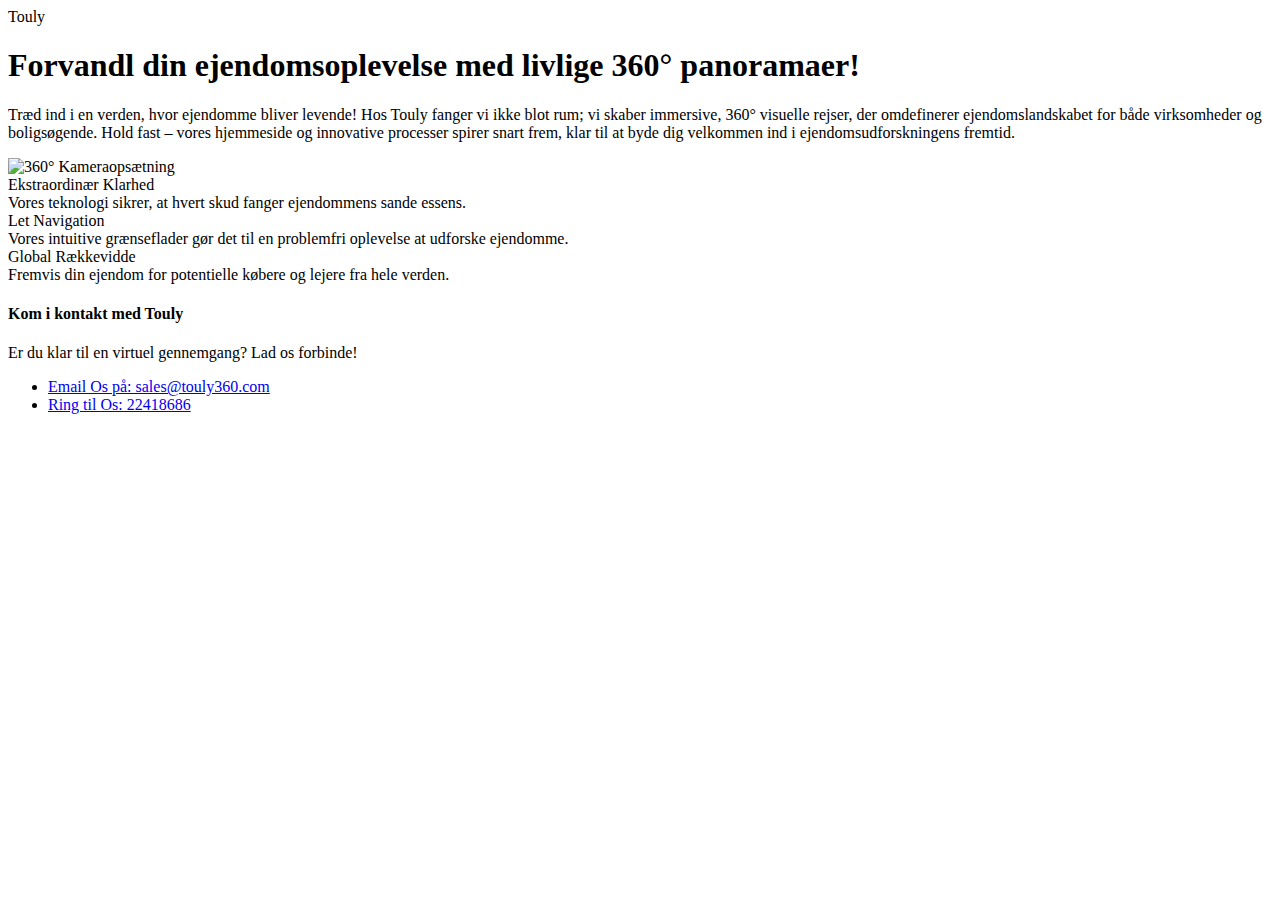
==== index.html @ 2819741e "[FIX] Ændre teksten til dansk" ====
<!doctype html>
<html lang="en">
<head>
    <!-- Required meta tags -->
    <meta charset="utf-8">
    <meta name="viewport" content="width=device-width, initial-scale=1, shrink-to-fit=no">
    <title>Touly - 360° Real Estate Imagery</title>
    <meta name="description" content="Touly specializes in offering 360° photography services for real estate, catering to both B2B and B2C markets."/>

    <!--Google font-->
    <link href="https://fonts.googleapis.com/css?family=K2D:300,400,500,700,800" rel="stylesheet">

    <!-- Bootstrap CSS / Color Scheme -->
    <link rel="stylesheet" href="css/bootstrap.min.css">
</head>
<body>

<!--Header Section-->
<section class="pt-4 pb-5">
    <div class="container-fluid">
        <div class="row">
            <div class="col-12 text-center">
                <div class="heading-brand">Touly</div>
            </div>
        </div>
        <div class="row mt-6">
            <div class="col-md-5 ml-md-auto my-md-auto order-2 order-md-1">
                <h1>Forvandl din ejendomsoplevelse med livlige 360° panoramaer!</h1>
                <p class="lead mb-5">
                    Træd ind i en verden, hvor ejendomme bliver levende! Hos Touly fanger vi ikke blot rum; vi skaber immersive, 360° visuelle rejser, der omdefinerer ejendomslandskabet for både virksomheder og boligsøgende. Hold fast – vores hjemmeside og innovative processer spirer snart frem, klar til at byde dig velkommen ind i ejendomsudforskningens fremtid.
                </p>
                
            </div>
            <div class="col-md-6 my-md-auto pb-5 pb-md-0 order-1 order-md-2">
                <img alt="360° Kameraopsætning" class="img-fluid d-block mx-auto" src="img/mockup.svg"/>
            </div>
        </div>
    </div>
</section>

<!--Features Section-->
<section class="py-5">
    <div class="container">
        <div class="row feature-grid">
            <div class="col-md-4 col-sm-6">
                <div class="media">
                    <div class="icon-box">
                        <div class="icon-box-inner">
                            <span data-feather="camera" width="28" height="28"></span>
                        </div>
                    </div>
                    <div class="media-body">
                        <div class="title">Ekstraordinær Klarhed</div>
                        <div class="sub-title">Vores teknologi sikrer, at hvert skud fanger ejendommens sande essens.</div>
                    </div>
                </div>
            </div>
            <div class="col-md-4 col-sm-6">
                <div class="media">
                    <div class="icon-box">
                        <div class="icon-box-inner">
                            <span data-feather="grid" width="28" height="28"></span>
                        </div>
                    </div>
                    <div class="media-body">
                        <div class="title">Let Navigation</div>
                        <div class="sub-title">Vores intuitive grænseflader gør det til en problemfri oplevelse at udforske ejendomme.</div>
                    </div>
                </div>
            </div>
            <div class="col-md-4 col-sm-6">
                <div class="media">
                    <div class="icon-box">
                        <div class="icon-box-inner">
                            <span data-feather="globe" width="28" height="28"></span>
                        </div>
                    </div>
                    <div class="media-body">
                        <div class="title">Global Rækkevidde</div>
                        <div class="sub-title">Fremvis din ejendom for potentielle købere og lejere fra hele verden.</div>
                    </div>
                </div>
            </div>
        </div>
    </div>
</section>

<!--footer-->
<footer class="py-5">
    <div class="container">
        <div class="row">
            <div class="col-12 text-center">
                <h4>Kom i kontakt med Touly</h4>
                <p>Er du klar til en virtuel gennemgang? Lad os forbinde!</p>
                <ul class="list-inline">
                    <li class="list-inline-item"><a href="mailto:contact@touly360.com">Email Os på: sales@touly360.com</a></li>
                    <li class="list-inline-item"><a href="tel:+22418686">Ring til Os: 22418686</a></li>
                </ul>
            </div>
        </div>
    </div>
</footer>

<!-- jQuery first, then Popper.js, then Bootstrap JS -->
<script src="https://code.jquery.com/jquery-3.2.1.min.js"></script>
<script src="https://cdnjs.cloudflare.com/ajax/libs/feather-icons/4.7.3/feather.min.js"></script>
<script src="js/scripts.js"></script>
</body>
</html>
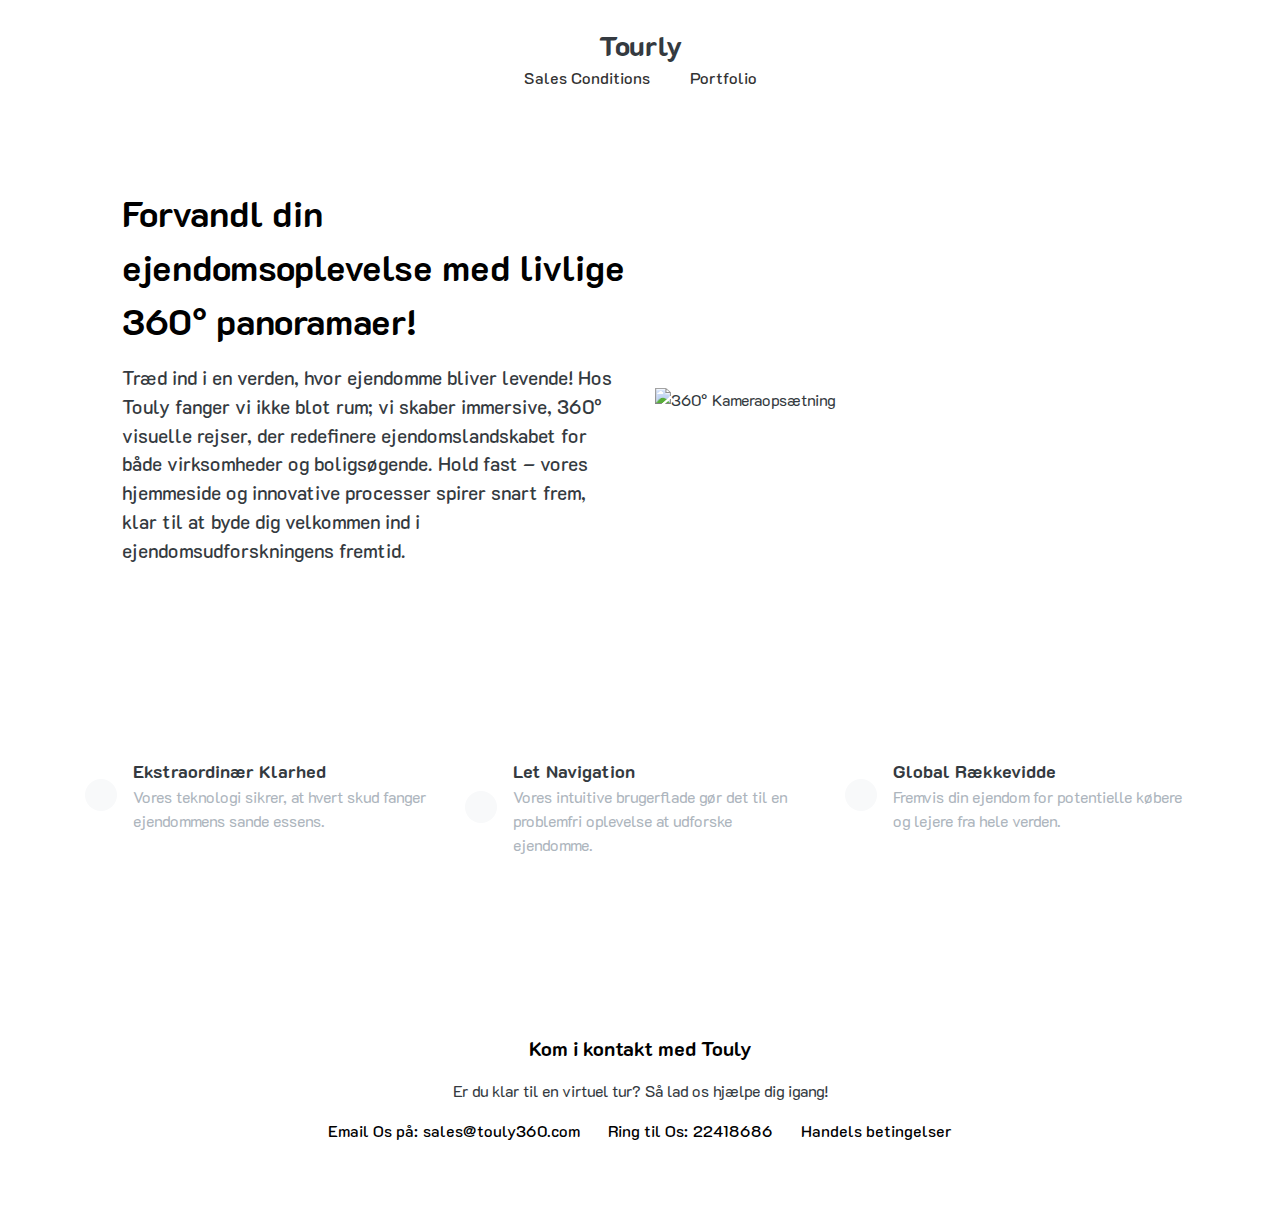
==== commit a448d76b: "[WIP]" ====
--- a/index.html
+++ b/index.html
@@ -4,14 +4,14 @@
     <!-- Required meta tags -->
     <meta charset="utf-8">
     <meta name="viewport" content="width=device-width, initial-scale=1, shrink-to-fit=no">
-    <title>Touly - 360° Real Estate Imagery</title>
+    <title>Tourly - 360° Real Estate Imagery</title>
     <meta name="description" content="Touly specializes in offering 360° photography services for real estate, catering to both B2B and B2C markets."/>
 
     <!--Google font-->
     <link href="https://fonts.googleapis.com/css?family=K2D:300,400,500,700,800" rel="stylesheet">
 
     <!-- Bootstrap CSS / Color Scheme -->
-    <link rel="stylesheet" href="css/bootstrap.min.css">
+    <link rel="stylesheet" href="./css/bootstrap.css">
 </head>
 <body>
 
@@ -20,14 +20,28 @@
     <div class="container-fluid">
         <div class="row">
             <div class="col-12 text-center">
-                <div class="heading-brand">Touly</div>
+                <div class="heading-brand">Tourly</div>
+            </div>
+            <div class="container">
+               <nav>
+                <div class="row justify-content-center">
+                    <div style="display: inline-block; margin: 0 20px;">
+                        <a class="nav-link" href="./tourly/salesConditions.html" style="text-decoration: none; color: #333; font-family: 'K2D', sans-serif; font-size: 1rem;">Sales Conditions</a>
+                    </div>
+                    <div style="display: inline-block; margin: 0 20px;">
+                        <a class="nav-link" href="./tourly/portfolio.html" style="text-decoration: none; color: #333; font-family: 'K2D', sans-serif; font-size: 1rem;">Portfolio</a>
+                    </div>
+                </div>
+               </nav>
             </div>
         </div>
         <div class="row mt-6">
             <div class="col-md-5 ml-md-auto my-md-auto order-2 order-md-1">
                 <h1>Forvandl din ejendomsoplevelse med livlige 360° panoramaer!</h1>
                 <p class="lead mb-5">
-                    Træd ind i en verden, hvor ejendomme bliver levende! Hos Touly fanger vi ikke blot rum; vi skaber immersive, 360° visuelle rejser, der omdefinerer ejendomslandskabet for både virksomheder og boligsøgende. Hold fast – vores hjemmeside og innovative processer spirer snart frem, klar til at byde dig velkommen ind i ejendomsudforskningens fremtid.
+                    Træd ind i en verden, hvor ejendomme bliver levende! Hos Touly fanger vi ikke blot rum; vi skaber immersive,
+                    360° visuelle rejser, der redefinere ejendomslandskabet for både virksomheder og boligsøgende.
+                    Hold fast – vores hjemmeside og innovative processer spirer snart frem, klar til at byde dig velkommen ind i ejendomsudforskningens fremtid.
                 </p>
                 
             </div>
@@ -64,7 +78,7 @@
                     </div>
                     <div class="media-body">
                         <div class="title">Let Navigation</div>
-                        <div class="sub-title">Vores intuitive grænseflader gør det til en problemfri oplevelse at udforske ejendomme.</div>
+                        <div class="sub-title">Vores intuitive brugerflade gør det til en problemfri oplevelse at udforske ejendomme.</div>
                     </div>
                 </div>
             </div>
@@ -91,10 +105,11 @@
         <div class="row">
             <div class="col-12 text-center">
                 <h4>Kom i kontakt med Touly</h4>
-                <p>Er du klar til en virtuel gennemgang? Lad os forbinde!</p>
+                <p>Er du klar til en virtuel tur? Så lad os hjælpe dig igang!</p>
                 <ul class="list-inline">
                     <li class="list-inline-item"><a href="mailto:contact@touly360.com">Email Os på: sales@touly360.com</a></li>
                     <li class="list-inline-item"><a href="tel:+22418686">Ring til Os: 22418686</a></li>
+                    <li class="list-inline-item"><a href="tourly/salesConditions.html">Handels betingelser</a></li>
                 </ul>
             </div>
         </div>
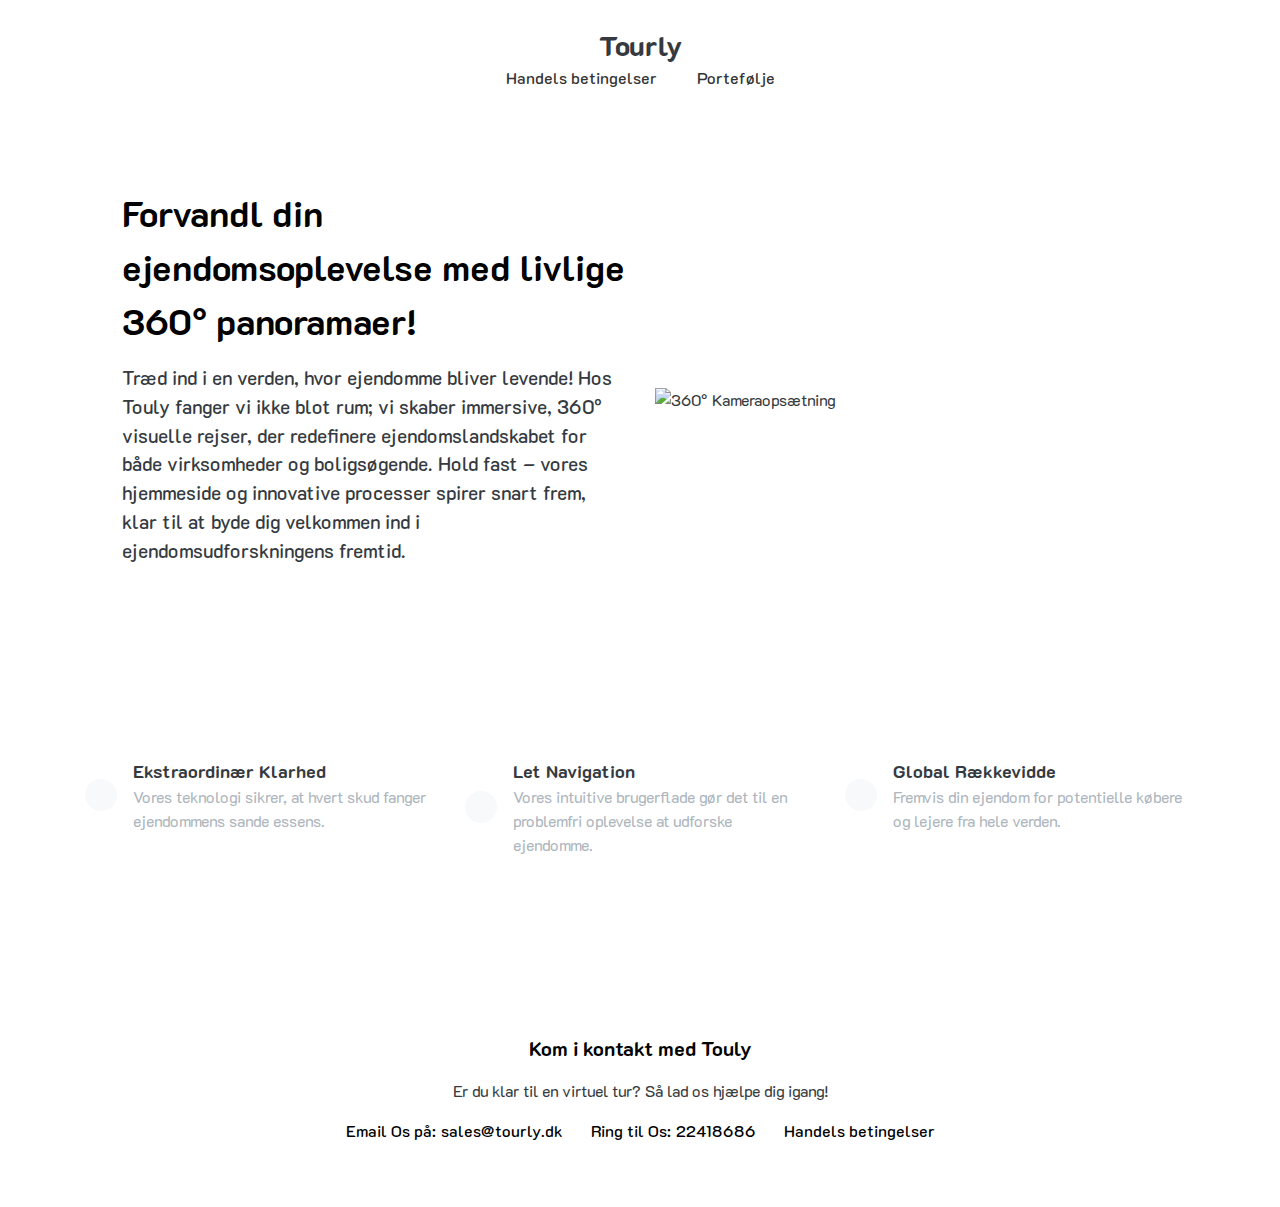
==== commit c030302d: "[FIX] Fix wrong and missing info" ====
--- a/index.html
+++ b/index.html
@@ -4,7 +4,7 @@
     <!-- Required meta tags -->
     <meta charset="utf-8">
     <meta name="viewport" content="width=device-width, initial-scale=1, shrink-to-fit=no">
-    <title>Tourly - 360° Real Estate Imagery</title>
+    <title>Tourly - 360° Imagery</title>
     <meta name="description" content="Touly specializes in offering 360° photography services for real estate, catering to both B2B and B2C markets."/>
 
     <!--Google font-->
@@ -26,10 +26,10 @@
                <nav>
                 <div class="row justify-content-center">
                     <div style="display: inline-block; margin: 0 20px;">
-                        <a class="nav-link" href="./tourly/salesConditions.html" style="text-decoration: none; color: #333; font-family: 'K2D', sans-serif; font-size: 1rem;">Sales Conditions</a>
+                        <a class="nav-link" href="./tourly/salesConditions.html" style="text-decoration: none; color: #333; font-family: 'K2D', sans-serif; font-size: 1rem;">Handels betingelser</a>
                     </div>
                     <div style="display: inline-block; margin: 0 20px;">
-                        <a class="nav-link" href="./tourly/portfolio.html" style="text-decoration: none; color: #333; font-family: 'K2D', sans-serif; font-size: 1rem;">Portfolio</a>
+                        <a class="nav-link" href="./tourly/portfolio.html" style="text-decoration: none; color: #333; font-family: 'K2D', sans-serif; font-size: 1rem;">Portefølje</a>
                     </div>
                 </div>
                </nav>
@@ -107,9 +107,9 @@
                 <h4>Kom i kontakt med Touly</h4>
                 <p>Er du klar til en virtuel tur? Så lad os hjælpe dig igang!</p>
                 <ul class="list-inline">
-                    <li class="list-inline-item"><a href="mailto:contact@touly360.com">Email Os på: sales@touly360.com</a></li>
+                    <li class="list-inline-item"><a href="mailto:sales@tourly.dk">Email Os på: sales@tourly.dk</a></li>
                     <li class="list-inline-item"><a href="tel:+22418686">Ring til Os: 22418686</a></li>
-                    <li class="list-inline-item"><a href="tourly/salesConditions.html">Handels betingelser</a></li>
+                    <li class="list-inline-item"><a href="./tourly/salesConditions.html">Handels betingelser</a></li>
                 </ul>
             </div>
         </div>
